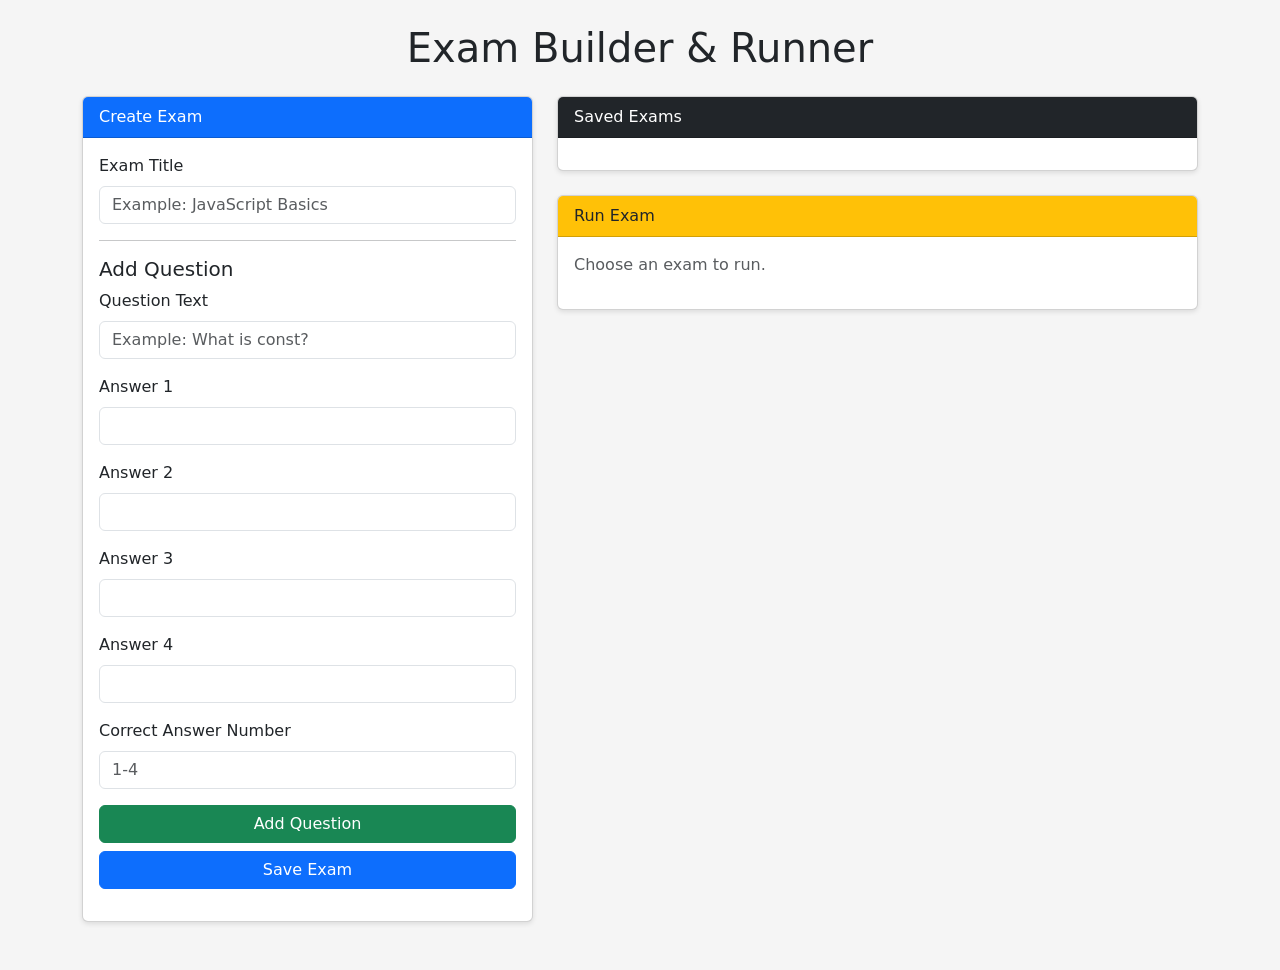
==== index.html @ a6f097e5 "Starting point All files added" ====
<!DOCTYPE html>
<html lang="en">
<head>
  <meta charset="UTF-8">
  <title>Exam Builder App</title>
  <link href="https://cdn.jsdelivr.net/npm/bootstrap@5.3.3/dist/css/bootstrap.min.css" rel="stylesheet">
  <link rel="stylesheet" href="css/style.css">
</head>
<body>

  <div class="container py-4">
    <h1 class="text-center mb-4">Exam Builder & Runner</h1>
    <div class="row">

      <div class="col-md-5">
        <div class="card mb-4">
          <div class="card-header bg-primary text-white">Create Exam</div>
          <div class="card-body">
            <div class="mb-3">
              <label class="form-label">Exam Title</label>
              <input id="examTitle" type="text" class="form-control" placeholder="Example: JavaScript Basics">
            </div>
            <hr>
            <h5>Add Question</h5>
            <div class="mb-3">
              <label class="form-label">Question Text</label>
              <input id="questionText" type="text" class="form-control" placeholder="Example: What is const?">
            </div>
            <div class="mb-3">
              <label class="form-label">Answer 1</label>
              <input id="answer1" type="text" class="form-control">
            </div>
            <div class="mb-3">
              <label class="form-label">Answer 2</label>
              <input id="answer2" type="text" class="form-control">
            </div>
            <div class="mb-3">
              <label class="form-label">Answer 3</label>
              <input id="answer3" type="text" class="form-control">
            </div>
            <div class="mb-3">
              <label class="form-label">Answer 4</label>
              <input id="answer4" type="text" class="form-control">
            </div>
            <div class="mb-3">
              <label class="form-label">Correct Answer Number</label>
              <input id="correctAnswer" type="number" class="form-control" min="1" max="4" placeholder="1-4">
            </div>
            <button id="addQuestionBtn" class="btn btn-success w-100 mb-2">Add Question</button>
            <button id="saveExamBtn" class="btn btn-primary w-100">Save Exam</button>
            <div id="builderMessage" class="mt-3"></div>
          </div>
        </div>
      </div>

      <div class="col-md-7">
        <div class="card mb-4">
          <div class="card-header bg-dark text-white">Saved Exams</div>
          <div class="card-body">
            <div id="examList"></div>
          </div>
        </div>
        <div class="card">
          <div class="card-header bg-warning">Run Exam</div>
          <div class="card-body">
            <div id="examRunner">
              <p class="text-muted">Choose an exam to run.</p>
            </div>
          </div>
        </div>
      </div>

    </div>
  </div>

  <script type="module" src="js/app.js"></script>

</body>
</html>
---- css/style.css ----
body {
  background-color: #f5f5f5;
}

.card {
  box-shadow: 0 2px 5px rgba(0, 0, 0, 0.1);
}

.question-box {
  border: 1px solid #ddd;
  border-radius: 8px;
  padding: 15px;
  margin-bottom: 15px;
  background-color: #fff;
}

.answer-label {
  display: block;
  margin-bottom: 8px;
  cursor: pointer;
}

.exam-card {
  border: 1px solid #ddd;
  border-radius: 8px;
  padding: 15px;
  margin-bottom: 12px;
  background-color: #fff;
}

.small-muted {
  font-size: 0.9rem;
  color: #666;
}
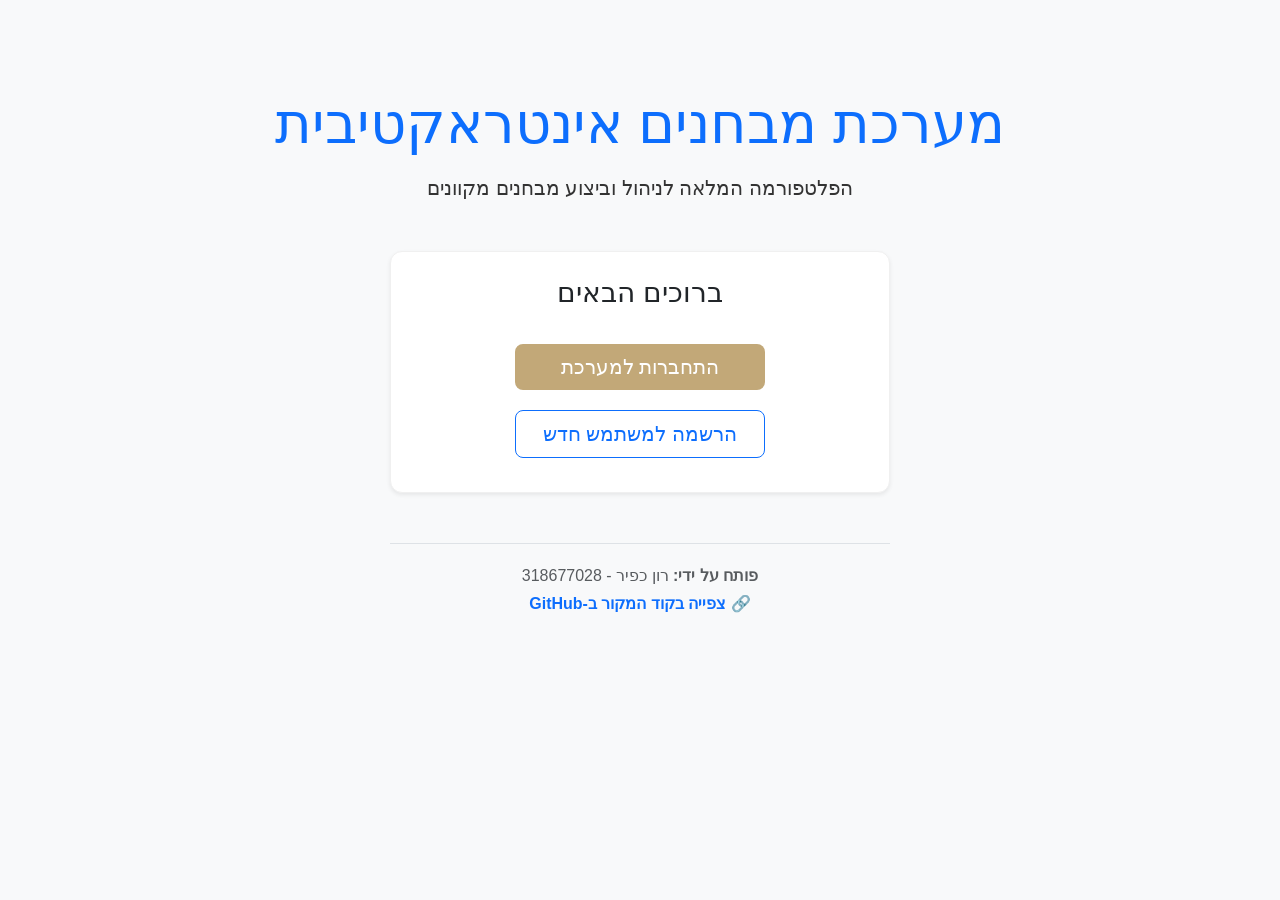
==== commit e35812c9: "moved index" ====
--- a/index.html
+++ b/index.html
@@ -1,79 +1,59 @@
 <!DOCTYPE html>
-<html lang="en">
+<html lang="he" dir="rtl">
 <head>
-  <meta charset="UTF-8">
-  <title>Exam Builder App</title>
-  <link href="https://cdn.jsdelivr.net/npm/bootstrap@5.3.3/dist/css/bootstrap.min.css" rel="stylesheet">
-  <link rel="stylesheet" href="css/style.css">
+    <meta charset="UTF-8">
+    <title>מערכת מבחנים אינטראקטיבית</title>
+    <!-- שימוש ב-Bootstrap לעיצוב נקי ומהיר -->
+    <link href="https://cdn.jsdelivr.net/npm/bootstrap@5.3.3/dist/css/bootstrap.min.css" rel="stylesheet">
+    <link rel="stylesheet" href="../css/style.css">
+    <style>
+        body {
+            background-color: #f8f9fa;
+        }
+        .hero-section {
+            margin-top: 10vh;
+            text-align: center;
+        }
+        .action-buttons a {
+            margin: 10px;
+            width: 250px;
+        }
+        .footer-info {
+            margin-top: 50px;
+            padding-top: 20px;
+            border-top: 1px solid #dee2e6;
+        }
+    </style>
 </head>
 <body>
 
-  <div class="container py-4">
-    <h1 class="text-center mb-4">Exam Builder & Runner</h1>
-    <div class="row">
+    <div class="container hero-section">
+        <h1 class="display-4 text-primary mb-3">מערכת מבחנים אינטראקטיבית</h1>
+        <p class="lead mb-5">הפלטפורמה המלאה לניהול וביצוע מבחנים מקוונים</p>
+        
+        <!-- תיבת ההתחברות/הרשמה -->
+        <div class="card shadow-sm mx-auto p-4" style="max-width: 500px;">
+            <h3 class="mb-4">ברוכים הבאים</h3>
+            
+            <div class="action-buttons d-flex flex-column align-items-center">
+                <!-- הקישורים עובדים ישירות כי אנחנו בתוך תיקיית pages -->
+                <a href="login.html" class="btn btn-primary btn-lg">התחברות למערכת</a>
+                <a href="register.html" class="btn btn-outline-primary btn-lg">הרשמה למשתמש חדש</a>
+            </div>
+        </div>
 
-      <div class="col-md-5">
-        <div class="card mb-4">
-          <div class="card-header bg-primary text-white">Create Exam</div>
-          <div class="card-body">
-            <div class="mb-3">
-              <label class="form-label">Exam Title</label>
-              <input id="examTitle" type="text" class="form-control" placeholder="Example: JavaScript Basics">
-            </div>
-            <hr>
-            <h5>Add Question</h5>
-            <div class="mb-3">
-              <label class="form-label">Question Text</label>
-              <input id="questionText" type="text" class="form-control" placeholder="Example: What is const?">
-            </div>
-            <div class="mb-3">
-              <label class="form-label">Answer 1</label>
-              <input id="answer1" type="text" class="form-control">
-            </div>
-            <div class="mb-3">
-              <label class="form-label">Answer 2</label>
-              <input id="answer2" type="text" class="form-control">
-            </div>
-            <div class="mb-3">
-              <label class="form-label">Answer 3</label>
-              <input id="answer3" type="text" class="form-control">
-            </div>
-            <div class="mb-3">
-              <label class="form-label">Answer 4</label>
-              <input id="answer4" type="text" class="form-control">
-            </div>
-            <div class="mb-3">
-              <label class="form-label">Correct Answer Number</label>
-              <input id="correctAnswer" type="number" class="form-control" min="1" max="4" placeholder="1-4">
-            </div>
-            <button id="addQuestionBtn" class="btn btn-success w-100 mb-2">Add Question</button>
-            <button id="saveExamBtn" class="btn btn-primary w-100">Save Exam</button>
-            <div id="builderMessage" class="mt-3"></div>
-          </div>
+        <!-- פרטי הסטודנט וקישור לגיטהאב -->
+        <div class="footer-info text-muted mx-auto" style="max-width: 500px;">
+            <p class="mb-1"><strong>פותח על ידי:</strong> רון כפיר - 318677028</p>
+            <p>
+                <a href="https://github.com/ronkfir123-eng/exam-system-client" target="_blank" class="text-decoration-none fw-bold">
+                    🔗 צפייה בקוד המקור ב-GitHub
+                </a>
+            </p>
         </div>
-      </div>
+    </div>
 
-      <div class="col-md-7">
-        <div class="card mb-4">
-          <div class="card-header bg-dark text-white">Saved Exams</div>
-          <div class="card-body">
-            <div id="examList"></div>
-          </div>
-        </div>
-        <div class="card">
-          <div class="card-header bg-warning">Run Exam</div>
-          <div class="card-body">
-            <div id="examRunner">
-              <p class="text-muted">Choose an exam to run.</p>
-            </div>
-          </div>
-        </div>
-      </div>
-
-    </div>
-  </div>
-
-  <script type="module" src="js/app.js"></script>
-
+    <!-- חיבור נכון לסקריפט מצב כהה (יציאה החוצה לתיקיית ui) -->
+    <script src="../ui/DarkModeUI.js"></script>
 </body>
 </html>
--- a/css/style.css
+++ b/css/style.css
@@ -1,34 +1,123 @@
+/* --- הגדרות בסיס ופונטים --- */
 body {
-  background-color: #f5f5f5;
+  background-color: #fafafa; /* רקע לבן-אפרפר נקי מאוד */
+  color: #333333;
+  font-family: 'Segoe UI', Tahoma, Geneva, Verdana, sans-serif;
+  transition: background-color 0.3s ease, color 0.3s ease;
 }
 
-.card {
-  box-shadow: 0 2px 5px rgba(0, 0, 0, 0.1);
+/* --- כרטיסיות ואזורי תוכן (משטחים לבנים ונקיים) --- */
+.card, .question-box, .exam-card {
+  background-color: #ffffff;
+  border: 1px solid #f0f0f0;
+  border-radius: 12px; /* פינות מעוגלות ורכות */
+  padding: 20px;
+  margin-bottom: 20px;
+  box-shadow: 0 4px 15px rgba(0, 0, 0, 0.03); /* צל רך מאוד שנותן תחושת ריחוף */
+  transition: transform 0.2s ease, box-shadow 0.2s ease;
 }
 
-.question-box {
-  border: 1px solid #ddd;
+.exam-card:hover {
+  transform: translateY(-2px);
+  box-shadow: 0 6px 20px rgba(0, 0, 0, 0.06);
+}
+
+/* --- כפתורים ונגיעות צבע (גווני עץ בהיר וחם) --- */
+button, .btn-primary {
+  background-color: #C2A878 !important; /* גוון עץ אלון בהיר */
+  border: none !important;
+  color: #fff !important;
   border-radius: 8px;
-  padding: 15px;
-  margin-bottom: 15px;
-  background-color: #fff;
+  padding: 8px 16px;
+  transition: background-color 0.2s ease;
+}
+
+button:hover, .btn-primary:hover {
+  background-color: #A98F61 !important; /* גוון עץ מעט כהה יותר במעבר עכבר */
+}
+
+/* כפתורי סיום/מחיקה (התאמה עדינה) */
+.btn-success { background-color: #8fb996 !important; border: none !important; }
+.btn-danger { background-color: #d98cb3 !important; border: none !important; }
+
+/* --- שדות טקסט ורדיו --- */
+input[type="text"], input[type="number"], input[type="password"] {
+  border: 1px solid #e0e0e0;
+  border-radius: 8px;
+  padding: 10px;
+  width: 100%;
+  background-color: #fafafa;
+  transition: border-color 0.2s;
+}
+
+input[type="text"]:focus, input[type="password"]:focus {
+  outline: none;
+  border-color: #C2A878;
+  background-color: #ffffff;
 }
 
 .answer-label {
   display: block;
-  margin-bottom: 8px;
+  margin-bottom: 12px;
   cursor: pointer;
+  padding: 8px;
+  border-radius: 6px;
+  transition: background-color 0.2s;
 }
 
-.exam-card {
-  border: 1px solid #ddd;
-  border-radius: 8px;
-  padding: 15px;
-  margin-bottom: 12px;
-  background-color: #fff;
+.answer-label:hover {
+  background-color: #f9f6f0; /* הילה חמימה ועדינה במעבר עכבר על תשובות */
 }
 
 .small-muted {
   font-size: 0.9rem;
-  color: #666;
+  color: #888;
 }
+
+/* =========================================
+   עיצוב מצב כהה (Dark Mode) - מותאם אישית
+   ========================================= */
+body.dark-mode {
+  background-color: #1e1e1e;
+  color: #f5f5f5;
+}
+
+body.dark-mode .card,
+body.dark-mode .question-box,
+body.dark-mode .exam-card {
+  background-color: #2a2a2a;
+  border: 1px solid #333;
+  box-shadow: 0 4px 15px rgba(0, 0, 0, 0.2);
+}
+
+body.dark-mode input[type="text"], 
+body.dark-mode input[type="password"],
+body.dark-mode input[type="number"] {
+  background-color: #333;
+  color: #fff;
+  border-color: #444;
+}
+
+body.dark-mode .answer-label:hover {
+  background-color: #383838;
+}
+
+body.dark-mode .small-muted {
+  color: #aaa;
+}
+
+/* כפתור למעבר מצבים חופף על המסך */
+#themeToggleBtn {
+  position: fixed;
+  bottom: 20px;
+  left: 20px;
+  background-color: #C2A878;
+  color: white;
+  border: none;
+  padding: 10px 20px;
+  border-radius: 50px;
+  cursor: pointer;
+  box-shadow: 0 4px 10px rgba(0,0,0,0.15);
+  z-index: 1000;
+  font-weight: bold;
+}
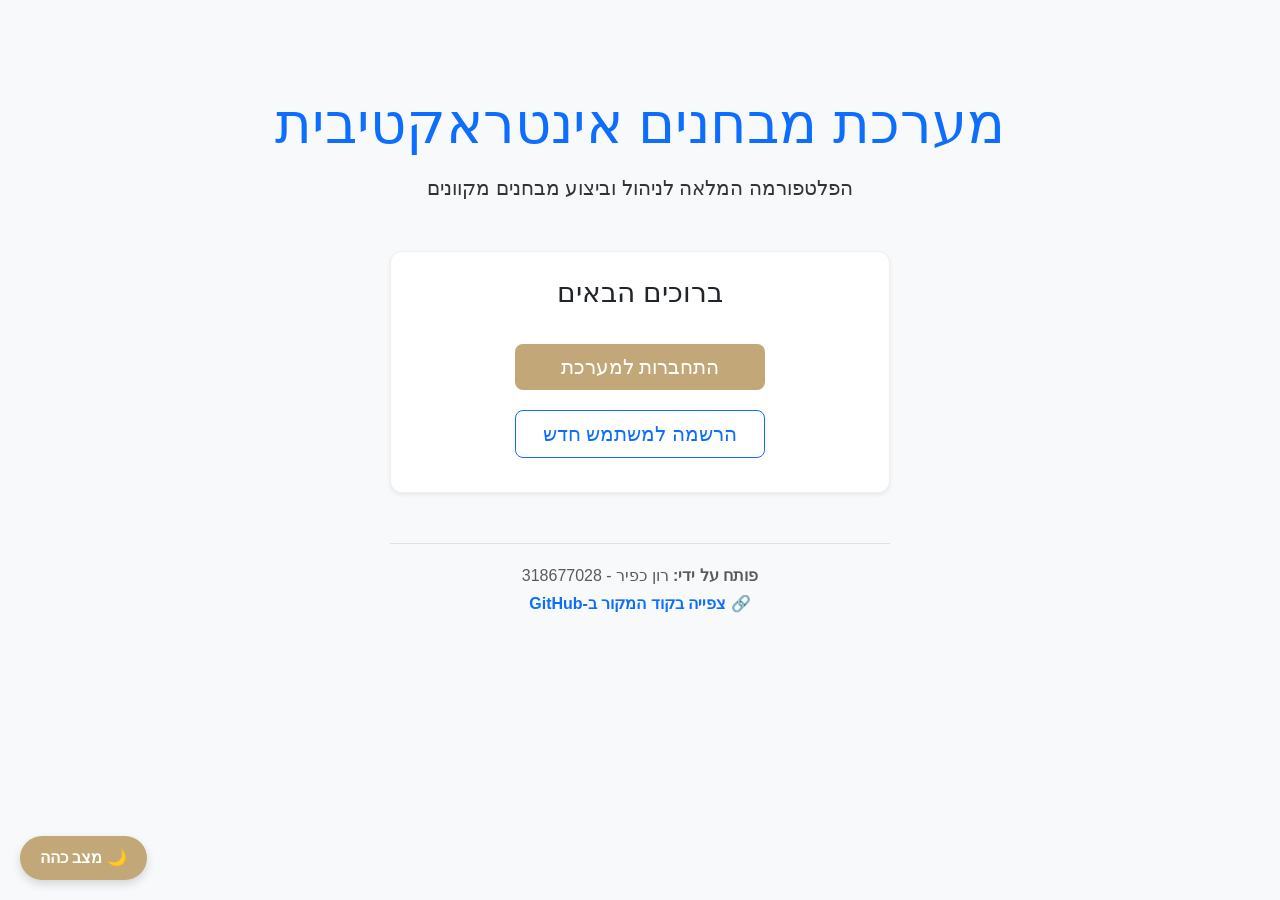
==== commit c43ede0e: "pathing" ====
--- a/index.html
+++ b/index.html
@@ -5,7 +5,7 @@
     <title>מערכת מבחנים אינטראקטיבית</title>
     <!-- שימוש ב-Bootstrap לעיצוב נקי ומהיר -->
     <link href="https://cdn.jsdelivr.net/npm/bootstrap@5.3.3/dist/css/bootstrap.min.css" rel="stylesheet">
-    <link rel="stylesheet" href="../css/style.css">
+    <link rel="stylesheet" href="./css/style.css">
     <style>
         body {
             background-color: #f8f9fa;
@@ -37,8 +37,8 @@
             
             <div class="action-buttons d-flex flex-column align-items-center">
                 <!-- הקישורים עובדים ישירות כי אנחנו בתוך תיקיית pages -->
-                <a href="login.html" class="btn btn-primary btn-lg">התחברות למערכת</a>
-                <a href="register.html" class="btn btn-outline-primary btn-lg">הרשמה למשתמש חדש</a>
+                <a href="pages/login.html" class="btn btn-primary btn-lg">התחברות למערכת</a>
+                <a href="pages/register.html" class="btn btn-outline-primary btn-lg">הרשמה למשתמש חדש</a>
             </div>
         </div>
 
@@ -53,7 +53,7 @@
         </div>
     </div>
 
-    <!-- חיבור נכון לסקריפט מצב כהה (יציאה החוצה לתיקיית ui) -->
-    <script src="../ui/DarkModeUI.js"></script>
+    
+    <script src="./UI/DarkModeUI.js"></script>
 </body>
 </html>
--- a/css/style.css
+++ b/css/style.css
@@ -1,19 +1,19 @@
-/* --- הגדרות בסיס ופונטים --- */
+
 body {
-  background-color: #fafafa; /* רקע לבן-אפרפר נקי מאוד */
+  background-color: #fafafa;
   color: #333333;
   font-family: 'Segoe UI', Tahoma, Geneva, Verdana, sans-serif;
   transition: background-color 0.3s ease, color 0.3s ease;
 }
 
-/* --- כרטיסיות ואזורי תוכן (משטחים לבנים ונקיים) --- */
+/* cards, question boxes, and exam cards */
 .card, .question-box, .exam-card {
   background-color: #ffffff;
   border: 1px solid #f0f0f0;
-  border-radius: 12px; /* פינות מעוגלות ורכות */
+  border-radius: 12px;
   padding: 20px;
   margin-bottom: 20px;
-  box-shadow: 0 4px 15px rgba(0, 0, 0, 0.03); /* צל רך מאוד שנותן תחושת ריחוף */
+  box-shadow: 0 4px 15px rgba(0, 0, 0, 0.03);
   transition: transform 0.2s ease, box-shadow 0.2s ease;
 }
 
@@ -22,9 +22,9 @@
   box-shadow: 0 6px 20px rgba(0, 0, 0, 0.06);
 }
 
-/* --- כפתורים ונגיעות צבע (גווני עץ בהיר וחם) --- */
+/* brown buttons */
 button, .btn-primary {
-  background-color: #C2A878 !important; /* גוון עץ אלון בהיר */
+  background-color: #C2A878 !important; 
   border: none !important;
   color: #fff !important;
   border-radius: 8px;
@@ -33,14 +33,14 @@
 }
 
 button:hover, .btn-primary:hover {
-  background-color: #A98F61 !important; /* גוון עץ מעט כהה יותר במעבר עכבר */
+  background-color: #A98F61 !important;
 }
 
-/* כפתורי סיום/מחיקה (התאמה עדינה) */
+
 .btn-success { background-color: #8fb996 !important; border: none !important; }
 .btn-danger { background-color: #d98cb3 !important; border: none !important; }
 
-/* --- שדות טקסט ורדיו --- */
+/* input fields */
 input[type="text"], input[type="number"], input[type="password"] {
   border: 1px solid #e0e0e0;
   border-radius: 8px;
@@ -66,7 +66,7 @@
 }
 
 .answer-label:hover {
-  background-color: #f9f6f0; /* הילה חמימה ועדינה במעבר עכבר על תשובות */
+  background-color: #f9f6f0;
 }
 
 .small-muted {
@@ -74,9 +74,7 @@
   color: #888;
 }
 
-/* =========================================
-   עיצוב מצב כהה (Dark Mode) - מותאם אישית
-   ========================================= */
+/* Dark mode styles */
 body.dark-mode {
   background-color: #1e1e1e;
   color: #f5f5f5;
@@ -106,7 +104,7 @@
   color: #aaa;
 }
 
-/* כפתור למעבר מצבים חופף על המסך */
+/* dark mode toggle button */
 #themeToggleBtn {
   position: fixed;
   bottom: 20px;
